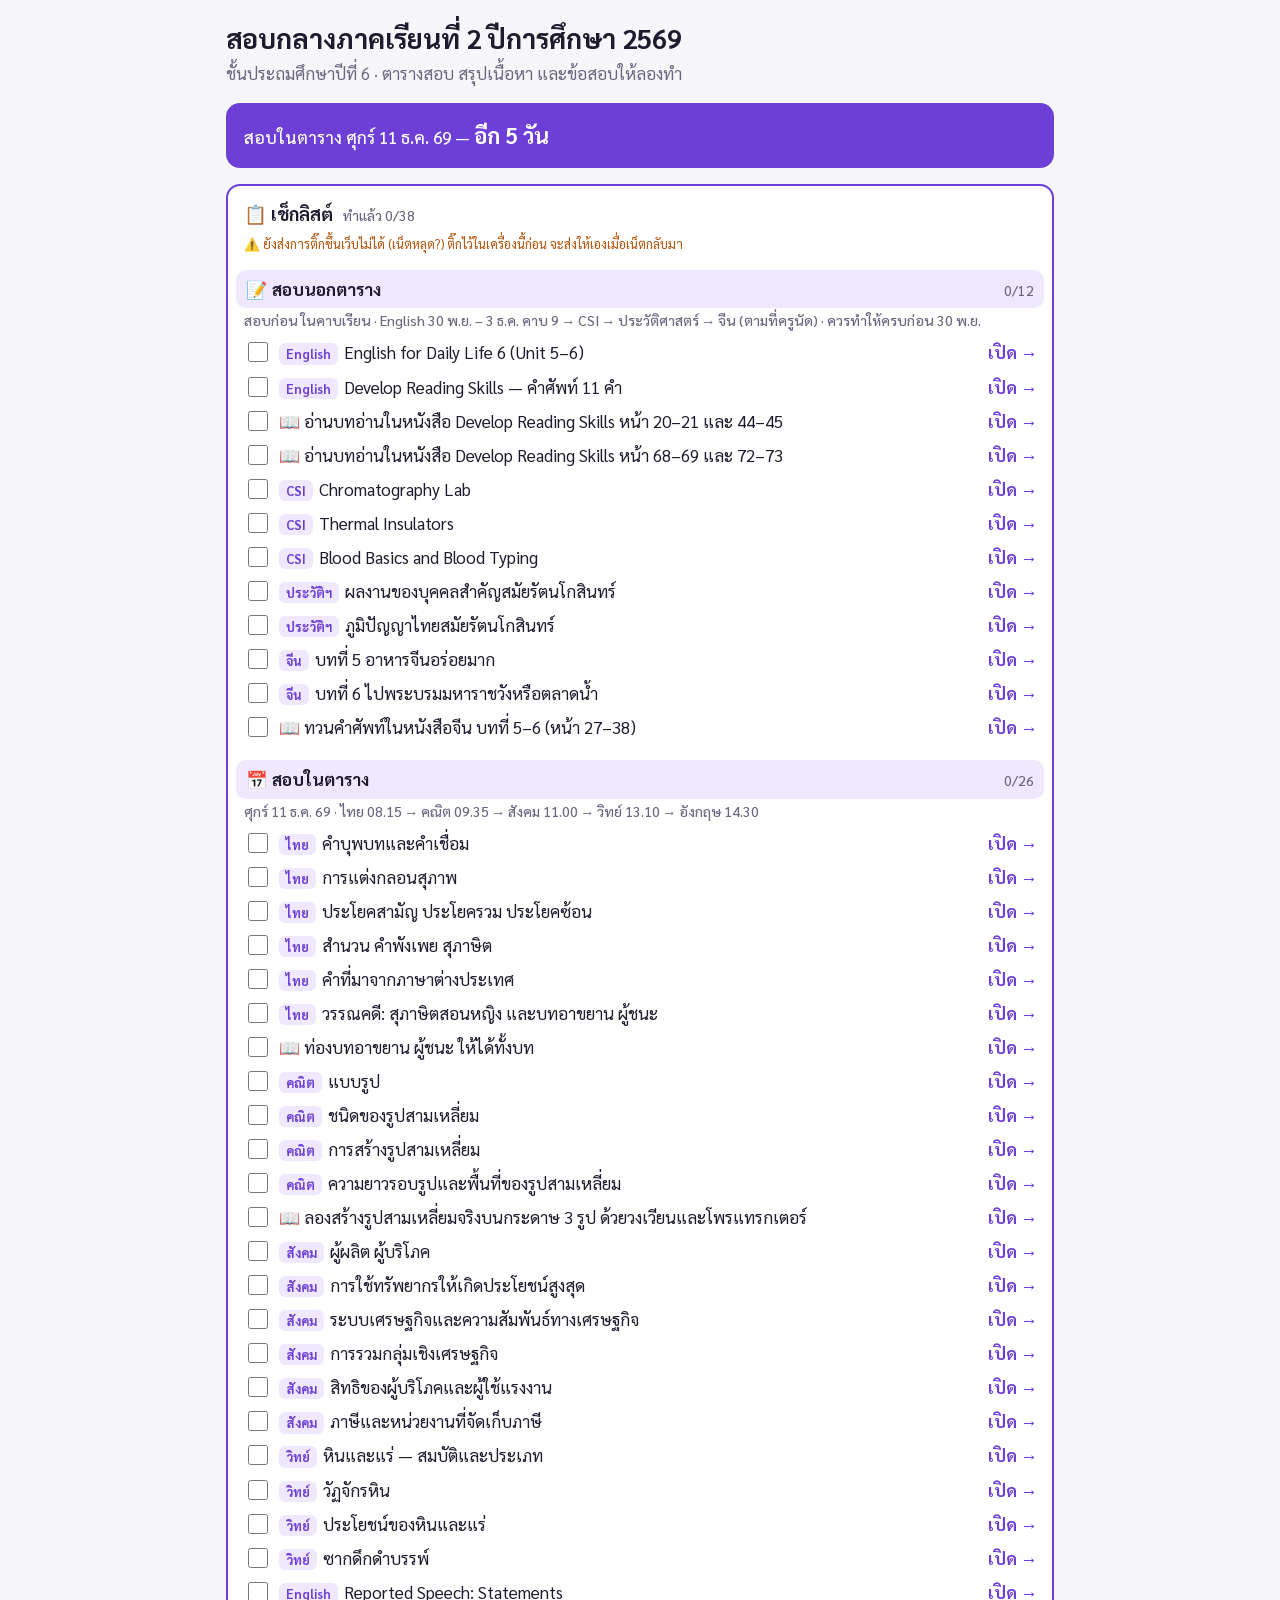
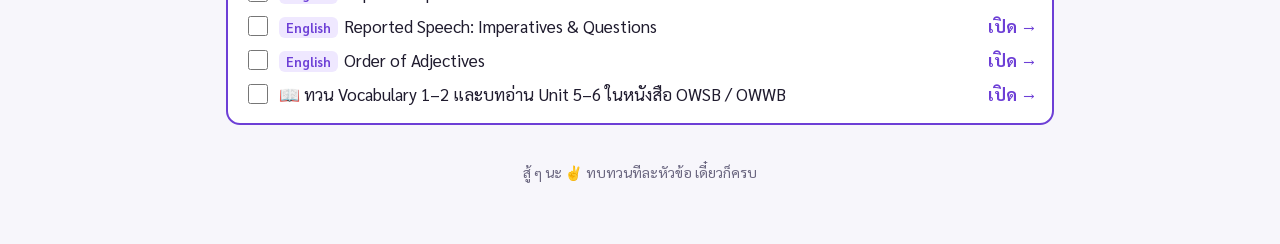
==== index.html @ 89437e22 "feat: initial termtem study, checklist and quiz system" ====
<!DOCTYPE html>
<html lang="th">
<head>
<meta charset="UTF-8">
<meta name="viewport" content="width=device-width, initial-scale=1">
<meta name="robots" content="noindex, nofollow">
<title>สอบกลางภาค 2/2569 · ป.6</title>
<link rel="preconnect" href="https://fonts.googleapis.com">
<link rel="preconnect" href="https://fonts.gstatic.com" crossorigin>
<link href="https://fonts.googleapis.com/css2?family=Sarabun:wght@400;500;700&display=swap" rel="stylesheet">
<style>
  :root {
    --bg: #f7f6fb; --card: #ffffff; --ink: #1f1b2e; --muted: #6b6780;
    --line: #e4e1ee; --accent: #6d3fd6; --accent-soft: #efe8ff;
    --thai: #dbe7f5; --math: #f8e0d2; --social: #fdf0c4; --sci: #dcebd3; --eng: #e6cff5;
  }
  * { box-sizing: border-box; }
  body {
    margin: 0; background: var(--bg); color: var(--ink);
    font-family: 'Sarabun', 'Noto Sans SC', 'Microsoft YaHei', sans-serif;
    font-size: 17px; line-height: 1.65;
  }
  .wrap { max-width: 860px; margin: 0 auto; padding: 20px 16px 60px; }
  header h1 { margin: 0 0 4px; font-size: 1.7rem; line-height: 1.3; }
  header p { margin: 0; color: var(--muted); }
  .countdown {
    margin: 16px 0; padding: 14px 18px; border-radius: 14px;
    background: var(--accent); color: #fff; font-weight: 500;
    display: flex; flex-direction: column; gap: 2px;
  }
  .countdown b { font-size: 1.4rem; }
  nav { display: flex; flex-wrap: wrap; gap: 8px; margin: 14px 0 22px; }
  nav a {
    text-decoration: none; color: var(--accent); background: var(--accent-soft);
    padding: 5px 13px; border-radius: 999px; font-size: .95rem; font-weight: 500;
  }
  section { margin-top: 30px; }
  h2 { font-size: 1.3rem; margin: 0 0 10px; padding-bottom: 6px; border-bottom: 2px solid var(--line); }
  .note { color: var(--muted); font-size: .95rem; margin: 6px 0 12px; }
  .card {
    background: var(--card); border: 1px solid var(--line); border-radius: 14px;
    padding: 14px 18px; margin: 12px 0; border-left: 8px solid var(--line);
  }
  .card.thai { border-left-color: #8fb1dc; } .card.math { border-left-color: #e9a47f; }
  .card.social { border-left-color: #e8c84a; } .card.sci { border-left-color: #93c178; }
  .card.eng { border-left-color: #b57fe0; } .card.other { border-left-color: #9a96ad; }
  .card h3 { margin: 0 0 4px; font-size: 1.12rem; display: flex; flex-wrap: wrap; gap: 8px; align-items: baseline; }
  .card h3 .prog { margin-left: auto; font-size: .85rem; font-weight: 500; color: var(--muted); }
  .card h4 { margin: 12px 0 2px; font-size: 1rem; color: var(--accent); }
  .when { font-size: .85rem; font-weight: 500; color: var(--muted); }
  ul.topics { list-style: none; margin: 4px 0; padding: 0; }
  ul.topics li { padding: 3px 0; }
  ul.topics label { display: flex; gap: 10px; align-items: flex-start; cursor: pointer; }
  ul.topics input { width: 20px; height: 20px; margin-top: 5px; flex: none; accent-color: var(--accent); }
  ul.topics li.done span { color: var(--muted); text-decoration: line-through; }
  .sub { display: block; color: var(--muted); font-size: .93rem; }
  .zh { font-size: 1.25rem; font-weight: 500; }
  .py { color: var(--muted); font-size: .9rem; }
  .tablewrap { overflow-x: auto; border-radius: 14px; border: 1px solid var(--line); background: var(--card); }
  table { border-collapse: collapse; width: 100%; min-width: 420px; }
  th, td { padding: 9px 12px; text-align: center; border-bottom: 1px solid var(--line); }
  th { background: var(--accent-soft); font-weight: 700; }
  tr:last-child td { border-bottom: 0; }
  tr.thai td { background: var(--thai); } tr.math td { background: var(--math); }
  tr.social td { background: var(--social); } tr.sci td { background: var(--sci); }
  tr.eng td { background: var(--eng); }
  tr.break td { color: var(--muted); font-size: .93rem; }
  td.subj { font-weight: 700; }
  .subjects { display: grid; grid-template-columns: repeat(auto-fill, minmax(180px, 1fr)); gap: 12px; }
  .subjects a {
    display: block; text-decoration: none; color: var(--ink); background: var(--card);
    border: 1px solid var(--line); border-top: 6px solid var(--accent); border-radius: 14px; padding: 12px 14px;
  }
  h3.grp { margin: 16px 0 8px; font-size: 1.08rem; }
  h3.grp span { display: block; font-size: .86rem; font-weight: 400; color: var(--muted); }
  .subjects a b { display: block; font-size: 1.08rem; }
  .subjects a span { display: block; font-size: .86rem; color: var(--muted); }
  .subjects a .best { color: var(--accent); font-weight: 700; }
  a.practice { display: inline-block; margin-top: 10px; text-decoration: none; font-weight: 700; font-size: .95rem; color: #fff; background: var(--accent); padding: 6px 16px; border-radius: 999px; }
  .todaybox { background: var(--card); border: 2px solid var(--accent); border-radius: 14px; padding: 12px 16px; margin: 0 0 4px; }
  .todaybox h2 { border: 0; margin: 0 0 4px; padding: 0; font-size: 1.15rem; }
  .todaybox h2 .cnt { font-size: .85rem; font-weight: 500; color: var(--muted); margin-left: 6px; }
  .todaybox p.sync { margin: 0; font-size: .8rem; color: var(--muted); min-height: 1.2em; }
  .todaybox p.sync.off { color: #b45309; }
  .todaybox h3 { margin: 16px -8px 2px; padding: 5px 10px; border-radius: 10px; background: var(--accent-soft); font-size: 1.08rem; display: flex; gap: 8px; align-items: baseline; }   /* แถบหัวกลุ่ม ให้เห็นชัดว่าแยกนอกตาราง / ในตาราง */
  .todaybox h2 + h3 { margin-top: 8px; }
  .todaybox h3 .cnt { margin-left: auto; font-size: .85rem; font-weight: 500; color: var(--muted); }
  .todaybox p.when { margin: 0 0 4px; color: var(--muted); font-size: .88rem; line-height: 1.5; }
  [hidden] { display: none !important; }
  .todaybox ul { list-style: none; margin: 0; padding: 0; }
  .todaybox li { padding: 3px 0; display: flex; gap: 8px; align-items: flex-start; }
  .todaybox li label { flex: 1; display: flex; gap: 8px; align-items: flex-start; cursor: pointer; }
  .todaybox li input { width: 20px; height: 20px; margin-top: 4px; flex: none; accent-color: var(--accent); }
  .todaybox li a { color: var(--accent); font-weight: 700; text-decoration: none; white-space: nowrap; }
  .todaybox .subj { display: inline-block; font-size: .8rem; font-weight: 700; background: var(--accent-soft); color: var(--accent); border-radius: 6px; padding: 0 7px; margin-right: 6px; }
  .todaybox li.done .t { color: var(--muted); text-decoration: line-through; }
  .todaybox .more { display: inline-block; margin-top: 8px; color: var(--accent); font-weight: 700; text-decoration: none; }
  .tools { display: flex; gap: 10px; flex-wrap: wrap; margin-top: 10px; }
  button { font: inherit; font-size: .9rem; padding: 6px 14px; border-radius: 999px; border: 1px solid var(--line); background: var(--card); color: var(--ink); cursor: pointer; }
  footer { margin-top: 36px; color: var(--muted); font-size: .88rem; text-align: center; }
  @media print {
    body { background: #fff; font-size: 13px; } nav, .tools, .countdown, #practice, a.practice { display: none; }
    /* หน้าแรกเหลือแค่เช็กลิสต์ จึงพิมพ์เช็กลิสต์ออกมา (ไม่พิมพ์ปุ่ม "เปิด" และบรรทัดสถานะ) */
    .todaybox { border: 0; padding: 0; } .todaybox li a, .todaybox p.sync { display: none; } .todaybox li { break-inside: avoid; }
    .card { break-inside: avoid; }
  }
</style>
</head>
<body>
<div class="wrap">

<header>
  <h1>สอบกลางภาคเรียนที่ 2 ปีการศึกษา 2569</h1>
  <p>ชั้นประถมศึกษาปีที่ 6 · ตารางสอบ สรุปเนื้อหา และข้อสอบให้ลองทำ</p>
</header>

<div class="countdown" id="countdown"><div>สอบนอกตาราง: <b>30 พ.ย. – 3 ธ.ค. 69</b></div><div>สอบในตาราง: <b>ศุกร์ 11 ธ.ค. 69</b></div></div>

<div class="todaybox" id="todaybox"></div>

<!-- ซ่อนไว้ก่อน (ผู้ใช้ขอ 13 พ.ย. 69: หน้าแรกเอาแค่เช็กลิสต์) แสดงอีกครั้งโดยลบ hidden ออกจาก nav และ section ทั้ง 4 -->
<nav hidden>
  <a href="plan.html">เช็กลิสต์ (ติ๊กที่ทำแล้ว)</a>
  <a href="#practice">ทบทวน + ทำข้อสอบ</a>
  <a href="#off-table">เนื้อหาสอบนอกตาราง</a>
  <a href="#schedule">ตารางสอบ</a>
  <a href="#in-table">เนื้อหาสอบในตาราง</a>
</nav>

<section id="practice" hidden>
  <h2>ทบทวนและลองทำข้อสอบ</h2>
  <p class="note">เลือกวิชา → อ่านสรุปทีละเรื่อง → ลองทำข้อสอบ มีเฉลยพร้อมคำอธิบายทุกข้อ ทำซ้ำได้ไม่จำกัด</p>
  <h3 class="grp">📝 สอบนอกตาราง <span>สอบในคาบเรียน · English 30 พ.ย. – 3 ธ.ค. คาบ 9 · วิชาอื่นตามที่ครูนัด</span></h3>
  <div class="subjects" id="subjects-off"></div>
  <h3 class="grp">📅 สอบในตาราง <span>ศุกร์ 11 ธ.ค. 69 · 5 วิชาในวันเดียว</span></h3>
  <div class="subjects" id="subjects"></div>
</section>

<section id="off-table" hidden>
  <h2>เนื้อหาสอบนอกตาราง</h2>
  <p class="note">English สอบระหว่างวันที่ <b>30 พฤศจิกายน – 3 ธันวาคม 2569</b> ในคาบเรียนที่ 9 · วิชาอื่นสอบในคาบเรียนตามที่ครูนัด · ติ๊กถูกหัวข้อที่ทบทวนแล้วได้ เครื่องนี้จะจำไว้ให้</p>

  <div class="card eng" data-ci="5">
    <h3>English for Daily Life 6 <span class="when">30 พ.ย. – 3 ธ.ค. คาบ 9</span></h3>
    <h4>Unit 5: Was he causing trouble?</h4>
    <ul class="topics">
      <li>Gossip! Everybody's talking about it!</li>
      <li>Vocabulary about bad behavior</li>
      <li>Buying souvenirs</li>
    </ul>
    <h4>Unit 6: What should I do?</h4>
    <ul class="topics">
      <li>Teen life – and how to live it!</li>
      <li>Vocabulary about illnesses and remedies</li>
      <li>Asking for help at a pharmacy</li>
    </ul>
  </div>

  <div class="card eng" data-ci="6">
    <h3>Develop Reading Skills <span class="when">30 พ.ย. – 3 ธ.ค. คาบ 9</span></h3>
    <h4>Unit 5: Health and Personal Care — Exercise 8 และ Exercise 16</h4>
    <ul class="topics">
      <li>Vocabulary: aggravate, outbreak, over the counter, lethargic, sluggish, replenish</li>
      <li>Reading: Benefits of Drinking Water (pages 20–21)</li>
      <li>Reading: Acne (pages 44–45)</li>
    </ul>
    <h4>Unit 6: Self-Improvement and Productivity — Exercise 24 และ Exercise 25</h4>
    <ul class="topics">
      <li>Vocabulary: slouch, daunting, caffeine, mugging, ambiguities</li>
      <li>Reading: Boost Your Energy! (pages 68–69)</li>
      <li>Reading: Exam Do's and Don'ts (pages 72–73)</li>
    </ul>
  </div>

  <div class="card sci" data-ci="7">
    <h3>CSI</h3>
    <ul class="topics">
      <li>Chromatography Lab</li>
      <li>Thermal Insulators</li>
      <li>Blood Basics and Blood Typing</li>
    </ul>
  </div>

  <div class="card social" data-ci="8">
    <h3>ประวัติศาสตร์</h3>
    <h4>อาณาจักรรัตนโกสินทร์</h4>
    <ul class="topics">
      <li>ผลงานของบุคคลสำคัญในสมัยรัตนโกสินทร์
        <span class="sub">พระบาทสมเด็จพระพุทธยอดฟ้าจุฬาโลกมหาราช · พระบาทสมเด็จพระจุลจอมเกล้าเจ้าอยู่หัว · สมเด็จพระบวรราชเจ้ามหาสุรสิงหนาท</span></li>
      <li>ภูมิปัญญาและคุณค่าของภูมิปัญญาสมัยรัตนโกสินทร์
        <span class="sub">ด้านสถาปัตยกรรม · ด้านประติมากรรม · ด้านจิตรกรรม · ด้านวรรณกรรม</span></li>
    </ul>
  </div>

  <div class="card other" data-ci="9">
    <h3>ภาษาจีน</h3>
    <h4>บทที่ 5 <span class="zh">中国菜很好吃。</span> <span class="py">Zhōngguó cài hěn hǎochī</span> — อาหารจีนอร่อยมาก</h4>
    <ul class="topics">
      <li>เนื้อหาและคำศัพท์บทที่ 5 หนังสือเรียน JoinChinese for Kids หน้า 27–31</li>
      <li>คำศัพท์เพิ่มเติมและบทสนทนา หนังสือแบบฝึกทักษะฟัง-พูด (เทอม 2) หน้า 4–5</li>
      <li>ไวยากรณ์ <span class="zh">很</span> + คำคุณศัพท์
        <span class="sub">เช่น <span class="zh">很好吃</span> (hěn hǎochī)、<span class="zh">很喜欢</span> (hěn xǐhuan)</span></li>
      <li>ไวยากรณ์ <span class="zh">第…次</span> ใช้บอกลำดับ
        <span class="sub">เช่น <span class="zh">第一次</span> (dì yī cì)、<span class="zh">第二次</span> (dì èr cì)</span></li>
      <li>ไวยากรณ์ ประโยคคำถาม <span class="zh">吗</span>? (ma) วางไว้ท้ายประโยคบอกเล่า</li>
      <li>ไวยากรณ์ <span class="zh">不过</span> (búguò) แต่/แต่ว่า
        <span class="sub">เช่น <span class="zh">菜很好吃，不过我吃饱了。</span> (cài hěn hǎochī, búguò wǒ chī bǎo le)</span></li>
    </ul>
    <h4>บทที่ 6 <span class="zh">我们去大皇宫还是水上市场?</span> <span class="py">Wǒmen qù Dà huánggōng háishi shuǐshàng shìchǎng</span> — พวกเราจะไปพระบรมมหาราชวังหรือตลาดน้ำดี</h4>
    <ul class="topics">
      <li>เนื้อหาและคำศัพท์บทที่ 6 หนังสือเรียน JoinChinese for Kids หน้า 32–38</li>
      <li>คำศัพท์เพิ่มเติมและบทสนทนา หนังสือแบบฝึกทักษะฟัง-พูด (เทอม 2) หน้า 8–9</li>
      <li>ไวยากรณ์ <span class="zh">星期 = 周</span> (xīngqī = zhōu) สัปดาห์ / วันในสัปดาห์
        <span class="sub">วันในสัปดาห์: <span class="zh">星期一 = 周一、星期二 = 周二</span></span>
        <span class="sub">สัปดาห์: <span class="zh">上星期、下星期、这星期、那星期</span> (shàng / xià / zhè / nà xīngqī)</span></li>
      <li>ไวยากรณ์ <span class="zh">还是</span> (háishi) หรือว่า: A + <span class="zh">还是</span> + B</li>
      <li>ไวยากรณ์ <span class="zh">怎么</span> (zěnme) อย่างไร + คำกริยา
        <span class="sub">เช่น <span class="zh">怎么去</span> (zěnme qù)、<span class="zh">怎么读</span> (zěnme dú)</span></li>
    </ul>
  </div>

</section>

<section id="schedule" hidden>
  <h2>ตารางสอบ ป.4–ป.6 · ศุกร์ 11 ธ.ค. 69</h2>
  <div class="tablewrap">
    <table>
      <thead><tr><th>เวลา</th><th>รายวิชา</th><th>เวลาทำข้อสอบ</th></tr></thead>
      <tbody>
        <tr class="thai"><td>08.15 – 09.15 น.</td><td class="subj">ภาษาไทย</td><td>60 นาที</td></tr>
        <tr class="break"><td>09.15 – 09.35 น.</td><td colspan="2">พัก 20 นาที</td></tr>
        <tr class="math"><td>09.35 – 10.50 น.</td><td class="subj">คณิตศาสตร์</td><td>75 นาที</td></tr>
        <tr class="break"><td>10.50 – 11.00 น.</td><td colspan="2">พัก 10 นาที</td></tr>
        <tr class="social"><td>11.00 – 12.00 น.</td><td class="subj">สังคม</td><td>60 นาที</td></tr>
        <tr class="break"><td>12.00 – 13.10 น.</td><td colspan="2">พักเที่ยง 70 นาที</td></tr>
        <tr class="sci"><td>13.10 – 14.10 น.</td><td class="subj">วิทยาศาสตร์</td><td>60 นาที</td></tr>
        <tr class="break"><td>14.10 – 14.30 น.</td><td colspan="2">พัก 20 นาที</td></tr>
        <tr class="eng"><td>14.30 – 15.30 น.</td><td class="subj">ภาษาอังกฤษ</td><td>60 นาที</td></tr>
      </tbody>
    </table>
  </div>
  <p class="note">หมายเหตุ: รายวิชาอื่น ๆ จะวัดและประเมินผลในคาบเรียน ตามดุลยพินิจของครูผู้สอน</p>
</section>

<section id="in-table" hidden>
  <h2>เนื้อหาสอบในตาราง</h2>
  <p class="note">สอบศุกร์ 11 ธันวาคม 2569 ทั้ง 5 วิชา ตามตารางสอบด้านบน · ติ๊กถูกหัวข้อที่ทบทวนแล้วได้</p>

  <div class="card thai" data-ci="0">
    <h3>ภาษาไทย <span class="when">08.15 – 09.15 น.</span></h3>
    <ul class="topics">
      <li>ชนิดและหน้าที่ของคำบุพบทและคำเชื่อม</li>
      <li>การแต่งบทร้อยกรองประเภทกลอนสุภาพ</li>
      <li>การระบุลักษณะของประโยค (ประโยคสามัญ ประโยครวม และประโยคซ้อน)</li>
      <li>การวิเคราะห์และเปรียบเทียบสำนวนที่เป็นคำพังเพยและสุภาษิต</li>
      <li>คำที่มาจากภาษาต่างประเทศที่ใช้ในภาษาไทย</li>
      <li>การอธิบายคุณค่าของวรรณคดีจากเรื่อง สุภาษิตสอนหญิง และบทอาขยาน เรื่อง ผู้ชนะ</li>
    </ul>
  </div>

  <div class="card math" data-ci="1">
    <h3>คณิตศาสตร์ <span class="when">09.35 – 10.50 น.</span></h3>
    <h4>แบบรูป</h4>
    <ul class="topics">
      <li>การหาแบบรูปที่เพิ่มขึ้นโดยการบวกและการคูณ</li>
      <li>การหาแบบรูปที่ลดลงโดยการลบและการหาร</li>
      <li>แบบรูปและความสัมพันธ์ของจำนวนและรูปเรขาคณิต</li>
      <li>โจทย์ปัญหาเกี่ยวกับแบบรูป</li>
    </ul>
    <h4>รูปสามเหลี่ยม</h4>
    <ul class="topics">
      <li>จำแนกชนิดของรูปสามเหลี่ยมโดยพิจารณาจากขนาดของมุมและพิจารณาจากความยาวด้าน</li>
      <li>การสร้างรูปสามเหลี่ยมเมื่อกำหนดความยาวด้าน 3 ด้าน</li>
      <li>การสร้างรูปสามเหลี่ยมเมื่อกำหนดความยาวด้าน 2 ด้าน และขนาดของมุม 1 มุม</li>
      <li>การสร้างรูปสามเหลี่ยมเมื่อกำหนดความยาวด้าน 1 ด้าน และขนาดของมุม 2 มุม</li>
      <li>ความยาวรอบรูปของรูปสามเหลี่ยม</li>
      <li>พื้นที่ของรูปสามเหลี่ยม</li>
      <li>โจทย์ปัญหาเกี่ยวกับความยาวรอบรูปและพื้นที่ของรูปสามเหลี่ยม</li>
    </ul>
  </div>

  <div class="card social" data-ci="2">
    <h3>สังคม <span class="when">11.00 – 12.00 น.</span></h3>
    <h4>เรื่อง เศรษฐศาสตร์</h4>
    <ul class="topics">
      <li>ผู้ผลิต ผู้บริโภค</li>
      <li>หลักการใช้ทรัพยากรเกิดประโยชน์สูงสุด</li>
      <li>ระบบเศรษฐกิจ และความสัมพันธ์ทางเศรษฐกิจ</li>
      <li>การรวมกลุ่มเชิงเศรษฐกิจ</li>
      <li>สิทธิของผู้บริโภคและผู้ใช้แรงงาน</li>
      <li>ภาษี และหน่วยงานที่จัดเก็บภาษี</li>
    </ul>
  </div>

  <div class="card sci" data-ci="3">
    <h3>วิทยาศาสตร์ <span class="when">13.10 – 14.10 น.</span></h3>
    <h4>หน่วยที่ 4 หินและซากดึกดำบรรพ์</h4>
    <ul class="topics">
      <li>สมบัติทางกายภาพและเคมีของหินและแร่</li>
      <li>ประเภทและชนิดของหิน</li>
      <li>กระบวนการเกิดและวัฏจักรของหิน</li>
      <li>ประโยชน์ของหินและแร่ในชีวิตประจำวัน</li>
      <li>กระบวนการเกิดซากดึกดำบรรพ์</li>
      <li>ประเภทของซากดึกดำบรรพ์</li>
      <li>ประโยชน์ของการศึกษาซากดึกดำบรรพ์</li>
      <li>ซากดึกดำบรรพ์ในประเทศไทย</li>
    </ul>
  </div>

  <div class="card eng" data-ci="4">
    <h3>English (EEP) <span class="when">14.30 – 15.30 น.</span></h3>
    <h4>Unit 5: It's a Small World</h4>
    <ul class="topics">
      <li>Vocabulary 1</li>
      <li>Vocabulary 2</li>
      <li>Grammar 1 — Reported Speech: Statements</li>
      <li>Grammar 2 — Order of Adjectives</li>
      <li>Reading Comprehension — (OWSB) Life is Everywhere</li>
      <li>Reading Comprehension — (OWWB) Web Masters</li>
      <li>Reading Comprehension — Unseen Reading</li>
    </ul>
    <h4>Unit 6: Good Choice</h4>
    <ul class="topics">
      <li>Vocabulary 1</li>
      <li>Vocabulary 2</li>
      <li>Grammar 1 — Reported Speech: Imperatives</li>
      <li>Grammar 2 — Reported Speech: Questions</li>
      <li>Reading Comprehension — (OWSB) Be an Ad Detective!</li>
      <li>Reading Comprehension — (OWWB) Cool Stuff – for Free!</li>
      <li>Reading Comprehension — Unseen Reading</li>
    </ul>
  </div>
  <div class="tools"><button type="button" id="reset">ล้างเครื่องหมายถูกทั้งหมด</button><button type="button" onclick="window.print()">พิมพ์หน้านี้</button></div>
</section>

<footer>สู้ ๆ นะ ✌️ ทบทวนทีละหัวข้อ เดี๋ยวก็ครบ</footer>
</div>

<script src="plan.js?v=20261113h"></script>
<script>
(function () {
  // ---------- เช็กลิสต์บนหน้าแรก: ทุกเรื่อง เรียงสอบนอกตารางก่อน แล้วสอบในตาราง ติ๊กเรื่องที่ทำแล้ว ----------
  // (ข้อมูลรายการอยู่ใน plan.js ติ๊กที่นี่หรือที่ plan.html ก็เป็นชุดเดียวกัน)
  (function () {
    var box = document.getElementById('todaybox');
    if (!window.TODO) { box.style.display = 'none'; return; }
    var state = todoLoad(), counters = [], boxes = [];
    var allItems = todoAll().map(function (x) { return x.item; });
    function countIn(items) { return items.filter(function (it) { return state[todoId(it)]; }).length; }
    box.innerHTML = '<h2>📋 เช็กลิสต์ <span class="cnt"></span></h2><p class="sync" id="syncnote"></p>';
    var total = box.querySelector('.cnt'), syncNote = box.querySelector('#syncnote');
    function refresh() {
      counters.forEach(function (f) { f(); });
      var n = countIn(allItems);
      total.textContent = 'ทำแล้ว ' + n + '/' + allItems.length + (n === allItems.length ? ' เก่งมาก 🎉' : '');
    }
    TODO.forEach(function (g) {
      var items = [];
      g.subjects.forEach(function (sj) { items = items.concat(sj.items); });
      var h = document.createElement('h3');
      h.innerHTML = '<span>' + g.title + '</span><span class="cnt"></span>';
      box.appendChild(h);
      var gc = h.querySelector('.cnt');
      counters.push(function () { gc.textContent = countIn(items) + '/' + items.length; });
      var when = document.createElement('p');
      when.className = 'when';
      when.textContent = g.when;
      box.appendChild(when);
      var ul = document.createElement('ul');
      items.forEach(function (it) {
        var id = todoId(it);
        var li = document.createElement('li'), label = document.createElement('label'), cb = document.createElement('input');
        cb.type = 'checkbox';
        cb.checked = !!state[id];
        li.classList.toggle('done', cb.checked);
        cb.addEventListener('change', function () {
          // todoSet: อ่านของล่าสุดก่อนบันทึก (ไม่ทับแท็บอื่น) แล้วส่งขึ้น host ให้ทุกเครื่องเห็นเหมือนกัน
          // (สำรอง: ถ้าได้ plan.js รุ่นเก่าที่ยังไม่มี todoSet ก็ยังเก็บในเครื่องได้)
          state = window.todoSet ? todoSet(id, cb.checked) : (function (s) { if (cb.checked) s[id] = 1; else delete s[id]; todoSave(s); return s; })(todoLoad());
          li.classList.toggle('done', cb.checked);
          refresh();
        });
        boxes.push({ id: id, cb: cb, li: li });
        var t = document.createElement('span');
        t.className = 't';
        t.innerHTML = it[0] ? '<span class="subj">' + TODO_SUBJECTS[it[0]] + '</span>' : '📖 ';
        t.appendChild(document.createTextNode(it[2]));
        label.appendChild(cb); label.appendChild(t); li.appendChild(label);
        if (todoHref(it)) {
          // "เปิด" = ป๊อปอัปเนื้อหาเต็มจอทับหน้านี้ (todoLink ใน plan.js) กด ✕ ปิด แล้วกลับมาติ๊กที่นี่ · งาน 📖 ก็มีเนื้อหาช่วยฝึกแล้ว
          var a = document.createElement('a');
          a.href = todoHref(it); a.textContent = 'เปิด →';
          a.target = '_blank'; a.rel = 'noopener';   // สำรอง: คลิกกลาง / Ctrl+คลิก เปิดแท็บใหม่
          if (window.todoLink) todoLink(a, it);
          li.appendChild(a);
        }
        ul.appendChild(li);
      });
      box.appendChild(ul);
    });
    refresh();
    function redraw() {
      state = todoLoad();
      boxes.forEach(function (b) { b.cb.checked = !!state[b.id]; b.li.classList.toggle('done', b.cb.checked); });
      refresh();
    }
    // ติ๊กจากอีกแท็บ (เช่น เปิดหน้าแรกไว้สองแท็บ): อัปเดตช่องติ๊กและตัวนับในแท็บนี้ให้ตรงกัน
    window.addEventListener('storage', function (e) { if (e.key === TODO_KEY) redraw(); });
    // ได้ของล่าสุดจาก host (ติ๊กจากเครื่องอื่น) หรือส่งไม่สำเร็จ
    window.addEventListener('todo-sync', function (e) {
      if (e.detail === 'ok') { redraw(); syncNote.textContent = '☁️ ติ๊กตรงกันทุกเครื่อง'; syncNote.className = 'sync'; }
      else { syncNote.textContent = '⚠️ ยังส่งการติ๊กขึ้นเว็บไม่ได้ (เน็ตหลุด?) ติ๊กไว้ในเครื่องนี้ก่อน จะส่งให้เองเมื่อเน็ตกลับมา'; syncNote.className = 'sync off'; }
    });
    if (window.todoSync) todoSync(true);
  })();

  var KEY = 'termtem-midterm2-2569';
  var state = {};
  try { state = JSON.parse(localStorage.getItem(KEY)) || {}; } catch (e) {}
  function save() { try { localStorage.setItem(KEY, JSON.stringify(state)); } catch (e) {} }

  // ---------- ทบทวน + ข้อสอบ ----------
  // [วิชา, ชื่อบนการ์ด, สี, จำนวนข้อ, เรื่องของการ์ดนี้ (ไม่ใส่ = ทั้งวิชา · หน้าเนื้อหาไม่ได้อ่าน ?t= แล้ว ใช้แค่แยกการ์ด), คำอธิบายเพิ่ม]
  // English มีทั้งสองกลุ่ม: ตำแหน่ง 0–2, 7 ใน q/english.js สอบในตาราง · 3–6 สอบนอกตาราง (หน้า English เรียงแบบเช็กลิสต์ตาม order)
  var GROUPS = [
    ['subjects', [
      ['thai', 'ภาษาไทย', '#8fb1dc', 48], ['math', 'คณิตศาสตร์', '#e9a47f', 40], ['social', 'สังคม', '#e8c84a', 42],
      ['science', 'วิทยาศาสตร์', '#93c178', 37], ['english', 'English', '#b57fe0', 27, 0, 'Reported Speech · Order of Adjectives']
    ]],
    ['subjects-off', [
      ['english', 'English', '#b57fe0', 27, 3, 'English for Daily Life · Develop Reading Skills'],
      ['chinese', 'ภาษาจีน', '#9a96ad', 25], ['history', 'ประวัติศาสตร์', '#e8c84a', 25], ['csi', 'CSI', '#93c178', 29]
    ]]
  ];
  var best = {};
  try { best = JSON.parse(localStorage.getItem('termtem-quiz-best')) || {}; } catch (e) {}
  GROUPS.forEach(function (g) {
    var grid = document.getElementById(g[0]);
    g[1].forEach(function (s) {
      var a = document.createElement('a'), part = s[4] != null;
      a.href = 'quiz.html?s=' + s[0] + (part ? '&t=' + s[4] : '');
      a.style.borderTopColor = s[2];
      var b = part ? null : best[s[0]];
      a.innerHTML = '<b>' + s[1] + '</b>' + (s[5] ? '<span>' + s[5] + '</span>' : '') +
        '<span>สรุปเนื้อหา + ข้อสอบ ' + s[3] + ' ข้อ</span>' +
        (b ? '<span class="best">คะแนนดีที่สุด ' + b.score + '/' + b.total + '</span>' : part ? '' : '<span>ยังไม่ได้ลองทำ</span>');
      grid.appendChild(a);
    });
  });
  // วิชาของการ์ดหัวข้อ ตามค่า data-ci ของการ์ด (0–4 สอบในตาราง, 5–9 สอบนอกตาราง)
  var CARD_SUBJECT = ['thai', 'math', 'social', 'science', 'english', 'english', 'english', 'csi', 'history', 'chinese'];

  var cards = document.querySelectorAll('.card');
  function refresh(card) {
    var all = card.querySelectorAll('input[type=checkbox]');
    var done = card.querySelectorAll('input[type=checkbox]:checked');
    card.querySelector('.prog').textContent = done.length + '/' + all.length;
  }
  cards.forEach(function (card) {
    var ci = +card.getAttribute('data-ci');   // ลำดับเดิมของการ์ด ใช้เป็นคีย์ของเครื่องหมายถูก จึงไม่เปลี่ยนเมื่อย้ายตำแหน่งการ์ด
    var prog = document.createElement('span');
    prog.className = 'prog';
    card.querySelector('h3').appendChild(prog);
    card.querySelectorAll('ul.topics > li').forEach(function (li, i) {
      var id = 'c' + ci + '-' + i;
      var label = document.createElement('label');
      var box = document.createElement('input');
      box.type = 'checkbox';
      var span = document.createElement('span');
      while (li.firstChild) span.appendChild(li.firstChild);
      label.appendChild(box); label.appendChild(span); li.appendChild(label);
      if (state[id]) { box.checked = true; li.classList.add('done'); }
      box.addEventListener('change', function () {
        if (box.checked) state[id] = 1; else delete state[id];
        li.classList.toggle('done', box.checked);
        save(); refresh(card);
      });
    });
    refresh(card);
    if (CARD_SUBJECT[ci]) {
      var link = document.createElement('a');
      link.className = 'practice';
      link.href = 'quiz.html?s=' + CARD_SUBJECT[ci];
      link.textContent = 'ทบทวน + ทำข้อสอบ →';
      card.appendChild(link);
    }
  });

  document.getElementById('reset').addEventListener('click', function () {
    if (!confirm('ล้างเครื่องหมายถูกทั้งหมด?')) return;
    state = {}; save();
    document.querySelectorAll('ul.topics input').forEach(function (b) { b.checked = false; });
    document.querySelectorAll('ul.topics li').forEach(function (li) { li.classList.remove('done'); });
    cards.forEach(refresh);
  });

  // นับถอยหลัง: สอบนอกตารางก่อน (30 พ.ย. – 3 ธ.ค.) แล้วสอบในตาราง (11 ธ.ค.)
  var now = new Date();
  var today = new Date(now.getFullYear(), now.getMonth(), now.getDate());
  function daysTo(m, d) { return Math.round((new Date(2026, m, d) - today) / 86400000); }
  var offStart = daysTo(10, 30), offEnd = daysTo(11, 3), inDay = daysTo(11, 11), lines = [];
  if (offStart > 0) lines.push('สอบนอกตาราง เริ่มจันทร์ 30 พ.ย. 69 — <b>อีก ' + offStart + ' วัน</b>');
  else if (offEnd >= 0) lines.push('<b>ช่วงสอบนอกตาราง</b> 30 พ.ย. – 3 ธ.ค. 69 — สู้ ๆ');
  if (inDay > 0) lines.push('สอบในตาราง ศุกร์ 11 ธ.ค. 69 — <b>อีก ' + inDay + ' วัน</b>');
  else if (inDay === 0) lines.push('<b>วันนี้สอบในตาราง!</b> ศุกร์ 11 ธันวาคม 2569 — สู้ ๆ');
  else lines.push('สอบกลางภาคผ่านไปแล้ว (ศุกร์ 11 ธันวาคม 2569)');
  document.getElementById('countdown').innerHTML = lines.map(function (l) { return '<div>' + l + '</div>'; }).join('');
})();
</script>
</body>
</html>
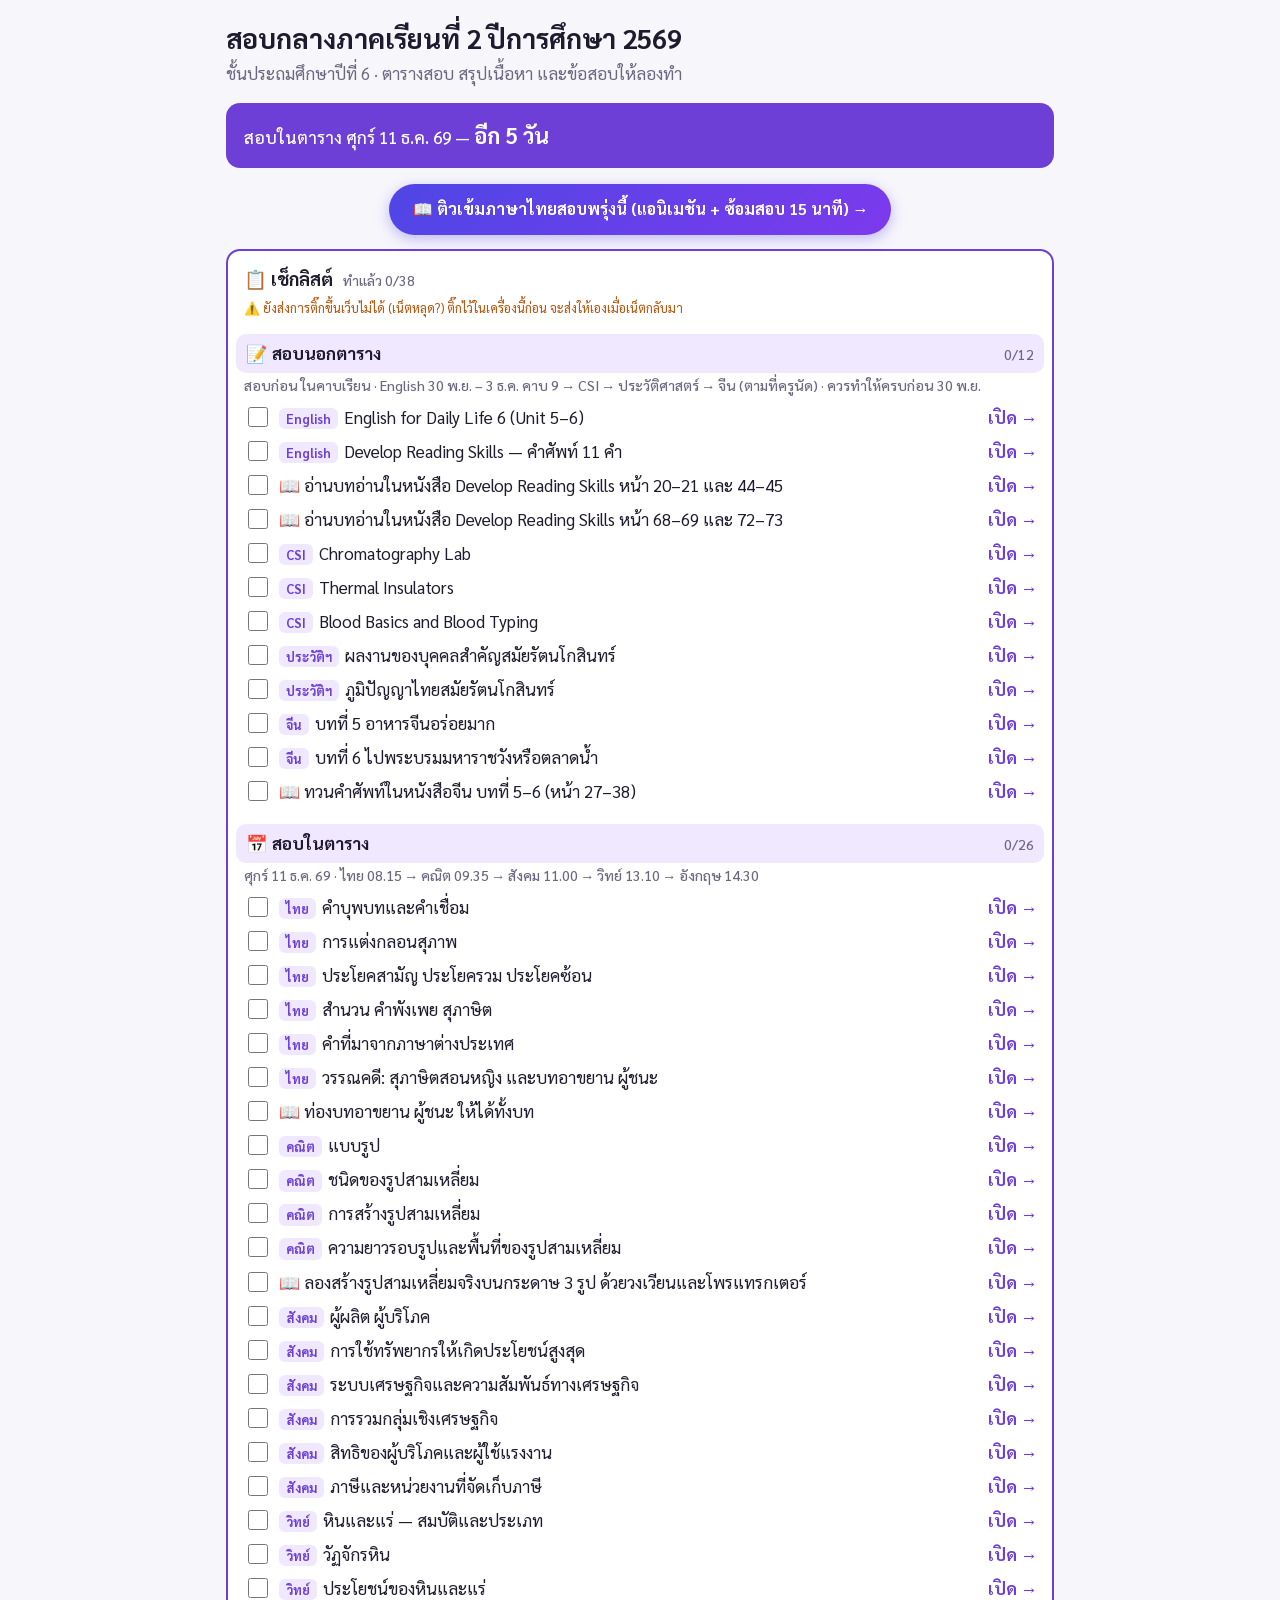
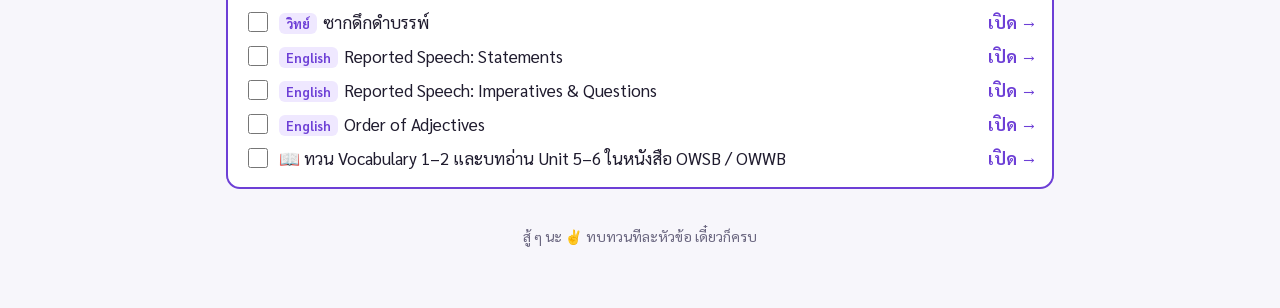
==== commit 4a580b6d: "feat: link to interactive thai review" ====
--- a/index.html
+++ b/index.html
@@ -115,6 +115,12 @@
 </header>
 
 <div class="countdown" id="countdown"><div>สอบนอกตาราง: <b>30 พ.ย. – 3 ธ.ค. 69</b></div><div>สอบในตาราง: <b>ศุกร์ 11 ธ.ค. 69</b></div></div>
+
+<div style="margin: 14px 0; text-align: center;">
+  <a href="thai_review.html" style="display: inline-flex; align-items: center; gap: 8px; background: linear-gradient(135deg, #4f46e5, #7c3aed); color: #fff; padding: 12px 24px; border-radius: 999px; text-decoration: none; font-weight: 700; box-shadow: 0 4px 14px rgba(79, 70, 229, 0.35); font-size: 1rem;">
+    <span>📖 ติวเข้มภาษาไทยสอบพรุ่งนี้ (แอนิเมชัน + ซ้อมสอบ 15 นาที) →</span>
+  </a>
+</div>
 
 <div class="todaybox" id="todaybox"></div>
 
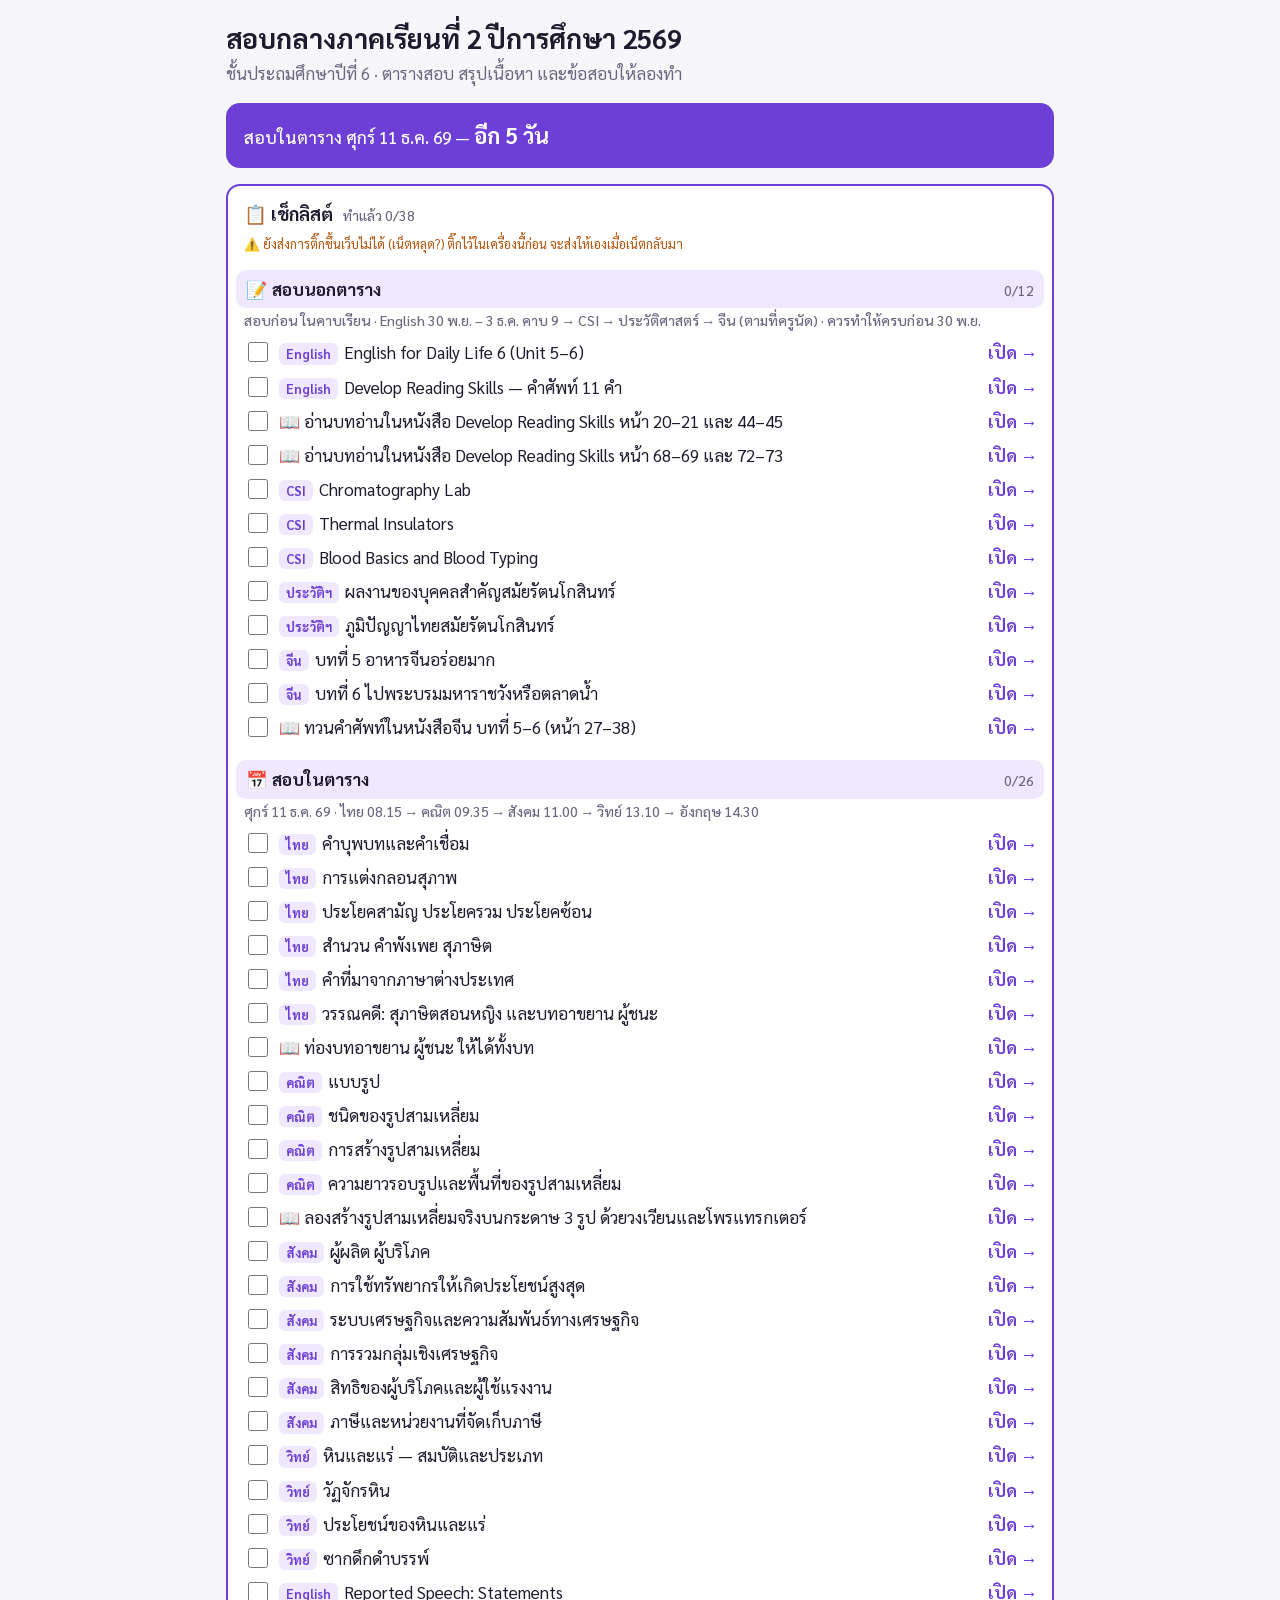
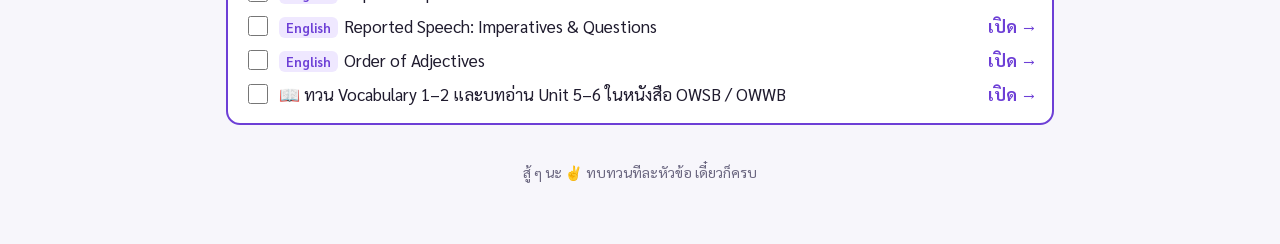
==== commit 85e2ba85: "chore: remove thai_review temporary study page" ====
--- a/index.html
+++ b/index.html
@@ -115,12 +115,6 @@
 </header>
 
 <div class="countdown" id="countdown"><div>สอบนอกตาราง: <b>30 พ.ย. – 3 ธ.ค. 69</b></div><div>สอบในตาราง: <b>ศุกร์ 11 ธ.ค. 69</b></div></div>
-
-<div style="margin: 14px 0; text-align: center;">
-  <a href="thai_review.html" style="display: inline-flex; align-items: center; gap: 8px; background: linear-gradient(135deg, #4f46e5, #7c3aed); color: #fff; padding: 12px 24px; border-radius: 999px; text-decoration: none; font-weight: 700; box-shadow: 0 4px 14px rgba(79, 70, 229, 0.35); font-size: 1rem;">
-    <span>📖 ติวเข้มภาษาไทยสอบพรุ่งนี้ (แอนิเมชัน + ซ้อมสอบ 15 นาที) →</span>
-  </a>
-</div>
 
 <div class="todaybox" id="todaybox"></div>
 
